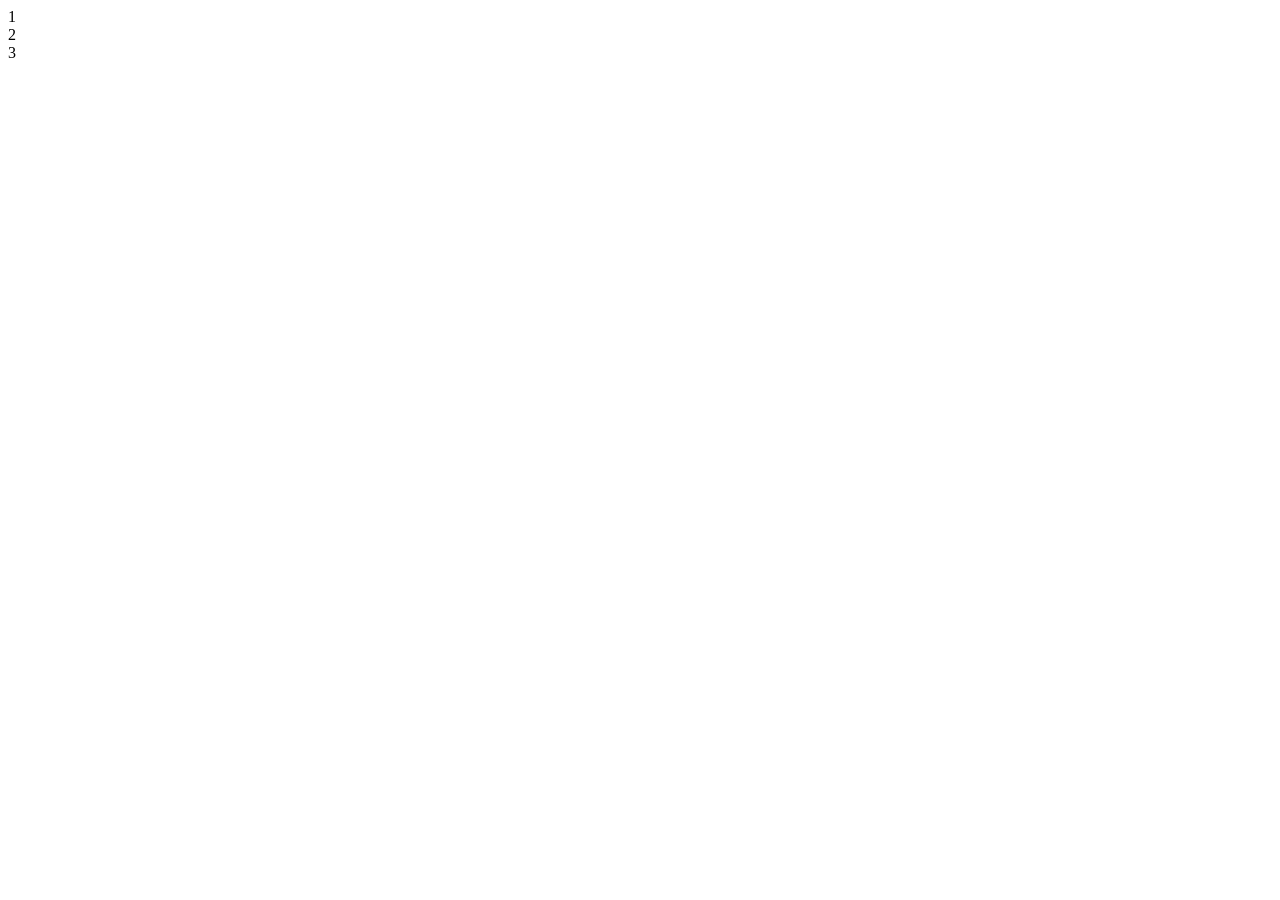
==== index.html @ 61d23c33 "Se creo Primer Pagina .html" ====
<!DOCTYPE html>
<html lang="en">

<head>
    <meta charset="UTF-8">
    <meta name="viewport" content="width=device-width, initial-scale=1.0">
    <title> Pagina Web </title>

</head>

<body>

    <div class="parent">
        <div class="div1">1</div>
        <div class="div2">2</div>
        <div class="div3">3</div>
    </div>

</body>

</html>
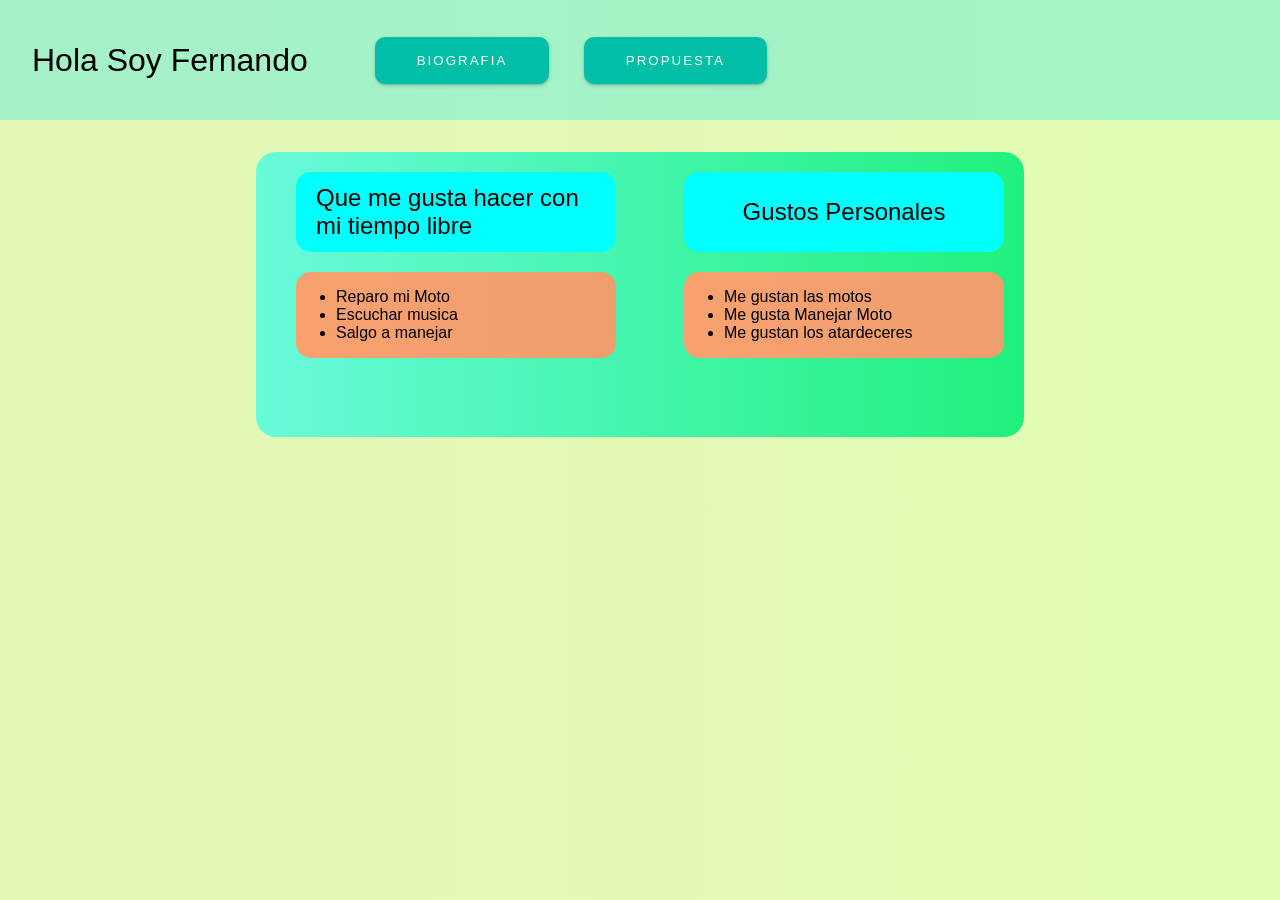
==== commit 2f70473b: "Se crearon sistema de carpetas" ====
--- a/index.html
+++ b/index.html
@@ -5,16 +5,46 @@
     <meta charset="UTF-8">
     <meta name="viewport" content="width=device-width, initial-scale=1.0">
     <title> Pagina Web </title>
-
+    <link rel="stylesheet" href="styles/globals.css">
+    <link rel="stylesheet" href="components/common/Button/Button.css">
+    <link rel="stylesheet" href="components/layout/Header/Header.css">
+    <link rel="stylesheet" href="components/layout/Footer/Footer.css">
 </head>
 
 <body>
+    <div class="header">
+        <div class="titulo"><a> Hola Soy Fernando </a></div>
+        <div class="botones">
+            <button class="btn">Biografia</button>
+            <button class="btn">Propuesta</button>
+        </div>
+    </div>
+    <div class="recuadro">
+        <div class="parent">
+            <div class="di1">
+                <div class="div1"><a class="subtitulo"> Que me gusta hacer con mi tiempo libre </a></div>
+                <div class="parrafo">
+                    <ul>
+                        <li> Reparo mi Moto </li>
+                        <li> Escuchar musica </li>
+                        <li> Salgo a manejar </li>
+                    </ul>
+                </div>
+            </div>
 
-    <div class="parent">
-        <div class="div1">1</div>
-        <div class="div2">2</div>
-        <div class="div3">3</div>
+            <div class="di2">
+                <div class="div2"><a class="subtitulo"> Gustos Personales </a></div>
+                <div class="parrafo">
+                    <ul>
+                        <li> Me gustan las motos </li>
+                        <li> Me gusta Manejar Moto </li>
+                        <li> Me gustan los atardeceres </li>
+                    </ul>
+                </div>
+            </div>
+        </div>
     </div>
+
 
 </body>
 
--- a/styles/globals.css
+++ b/styles/globals.css
@@ -0,0 +1,96 @@
+body {
+    margin: 0;
+    min-height: 100vh;
+    display: flex;
+    flex-direction: column;  
+    align-items: center;
+     background-image: linear-gradient(to right, rgb(229, 247, 182), rgb(224, 252, 180));
+    font-family: Arial, sans-serif;
+   align-items: center;
+}
+
+
+.titulo {
+    margin: 2rem 0;
+    padding: 1rem 2rem;
+    color: rgb(0, 0, 0);
+    font-size: 2rem;
+    border-radius: 10px;
+    border-width: 5px;
+    border-color: blue;
+}
+
+.di1 {
+    grid-column: span 2 / span 2;
+    grid-row: span 4 / span 4;
+    grid-column-start: 1;
+}
+
+.di2 {
+    grid-column: span 2 / span 2;
+    grid-row: span 4 / span 4;
+    grid-column-start: 5;
+}
+
+.div1 {
+    display: flex;
+    height: 5rem;
+    width: 20rem;
+    margin-top: 20px;
+    margin-left: 35px;
+    background-color: aqua;
+    justify-content: center;
+    font-size: 1.5rem;
+    align-items: center;
+    border-radius: 15px;
+    margin-left: 40px;
+}
+
+.div2 {
+    display: flex;
+    height: 5rem;
+    width: 20rem;
+    margin-top: 20px;
+    background-color: aqua;
+    justify-content: center;
+    font-size: 1.5rem;
+    align-items: center;
+    border-radius: 15px;
+    margin-left: 40px;
+}
+
+.subtitulo {
+    display: flex;
+    margin: 20px;
+}
+
+.parrafo {
+    display: flex;
+    margin: 20px 20px 20px 40px;
+    color: black;
+    border-radius: 15px;
+    width: 20rem;
+    align-items: center;
+    background-image: linear-gradient(to right, rgb(248, 161, 111), rgb(240, 157, 109));
+}
+
+
+.parent {
+    display: grid;
+    grid-template-columns: repeat(8, 1fr);
+    grid-template-rows: repeat(5, 1fr);
+    gap: 8px;
+    width: 100%;
+}
+
+.recuadro {
+    background-image: linear-gradient(to right, rgb(104, 250, 218), rgb(31, 240, 125));
+    display: flex;
+    margin: 2rem 10rem 2rem 10rem;
+    width: 60%;
+    border-radius: 20px
+}
+
+.botones {
+    margin: 20px;
+}
--- a/components/common/Button/Button.css
+++ b/components/common/Button/Button.css
@@ -0,0 +1,30 @@
+
+.btn {
+ background-color: #00BFA6;
+ padding: 14px 40px;
+ color: #fff;
+ text-transform: uppercase;
+ letter-spacing: 2px;
+ cursor: pointer;
+ border-radius: 10px;
+ border: 2px dashed #00BFA6;
+ box-shadow: rgba(50, 50, 93, 0.25) 0px 2px 5px -1px, rgba(0, 0, 0, 0.3) 0px 1px 3px -1px;
+ transition: .4s;
+ margin: 15px;
+}
+
+.btn span:last-child {
+ display: none;
+}
+
+.btn:hover {
+ transition: .4s;
+ border: 2px dashed #00BFA6;
+ background-color: #fff;
+ color: #00BFA6;
+}
+
+.btn:active {
+ background-color: #87dbd0;
+}
+
--- a/components/layout/Header/Header.css
+++ b/components/layout/Header/Header.css
@@ -0,0 +1,8 @@
+.header {
+    display: flex;
+    width: 100%;
+    height: 120px;
+    align-items: center;
+    justify-content: left;
+    background-color: rgba(55, 231, 231, 0.363);
+}
--- a/components/layout/Footer/Footer.css
+++ b/components/layout/Footer/Footer.css
@@ -0,0 +1,14 @@
+footer {
+    background-color: aquamarine;
+    width: 100%;
+    justify-content: center;
+    text-align: center;
+    margin-bottom: 0rem;
+}
+
+.footer-content {
+    background-color: aquamarine;
+     justify-content: center;
+     align-items: center;
+     margin: 1rem;
+}
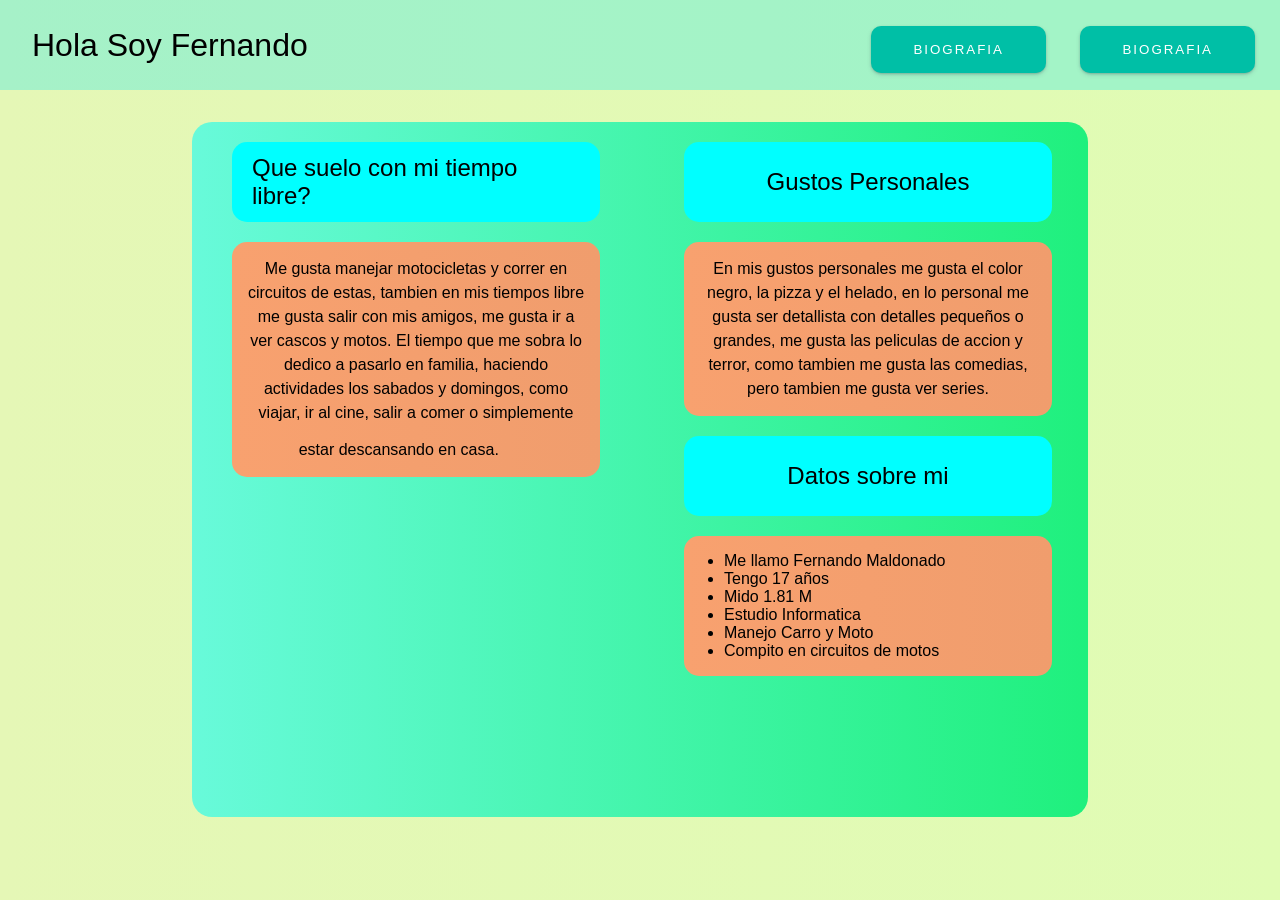
==== commit 63f03252: "Se rediseño los botones de redireccion a las 2 paginas adicionales" ====
--- a/index.html
+++ b/index.html
@@ -15,30 +15,45 @@
     <div class="header">
         <div class="titulo"><a> Hola Soy Fernando </a></div>
         <div class="botones">
-            <button class="btn">Biografia</button>
-            <button class="btn">Propuesta</button>
+            <a href="biografia.html"><button class="btn" >Biografia</button></a>
+            <a href="kinal.html"><button class="btn" >Biografia</button></a>
         </div>
     </div>
     <div class="recuadro">
         <div class="parent">
             <div class="di1">
-                <div class="div1"><a class="subtitulo"> Que me gusta hacer con mi tiempo libre </a></div>
+                <div class="div1"><a class="subtitulo"> Que suelo con mi tiempo libre? </a></div>
                 <div class="parrafo">
-                    <ul>
-                        <li> Reparo mi Moto </li>
-                        <li> Escuchar musica </li>
-                        <li> Salgo a manejar </li>
-                    </ul>
+                    <p> Me gusta manejar motocicletas y correr en circuitos de estas, tambien en mis
+                        tiempos libre me gusta salir con mis amigos, me gusta ir a ver cascos y motos.
+                        El tiempo que me sobra lo dedico a pasarlo en familia, haciendo actividades los
+                        sabados y domingos, como viajar, ir al cine, salir a comer o simplemente estar descansando en
+                        casa.
+                        <img src="https://encrypted-tbn0.gstatic.com/images?q=tbn:ANd9GcTbBtx87i95MFcfzCqVMQr9C_6zX3QH_3lBCw&s"
+                            alt="">
+                    </p>
                 </div>
             </div>
 
             <div class="di2">
                 <div class="div2"><a class="subtitulo"> Gustos Personales </a></div>
                 <div class="parrafo">
+                    <p> En mis gustos personales me gusta el color negro, la pizza y el helado, en lo personal
+                        me gusta ser detallista con detalles pequeños o grandes, me gusta las peliculas de accion y
+                        terror, como
+                        tambien me gusta las comedias, pero tambien me gusta ver series.
+
+                    </p>
+                </div>
+                <div class="div2"><a class="subtitulo"> Datos sobre mi </a></div>
+                <div class="parrafo">
                     <ul>
-                        <li> Me gustan las motos </li>
-                        <li> Me gusta Manejar Moto </li>
-                        <li> Me gustan los atardeceres </li>
+                        <li> Me llamo Fernando Maldonado</li>
+                        <li> Tengo 17 años </li>
+                        <li> Mido 1.81 M </li>
+                        <li> Estudio Informatica </li>
+                        <li> Manejo Carro y Moto </li>
+                        <li> Compito en circuitos de motos </li>
                     </ul>
                 </div>
             </div>
--- a/styles/globals.css
+++ b/styles/globals.css
@@ -35,7 +35,7 @@
 .div1 {
     display: flex;
     height: 5rem;
-    width: 20rem;
+    width: 23rem;
     margin-top: 20px;
     margin-left: 35px;
     background-color: aqua;
@@ -49,7 +49,7 @@
 .div2 {
     display: flex;
     height: 5rem;
-    width: 20rem;
+    width: 23rem;
     margin-top: 20px;
     background-color: aqua;
     justify-content: center;
@@ -59,6 +59,16 @@
     margin-left: 40px;
 }
 
+.div3 {
+    height: 5rem;
+    width: 23rem;
+    background-color: aqua;
+    justify-content: center;
+    font-size: 1.5rem;
+    align-items: center;
+    border-radius: 15px;
+}
+
 .subtitulo {
     display: flex;
     margin: 20px;
@@ -66,12 +76,22 @@
 
 .parrafo {
     display: flex;
-    margin: 20px 20px 20px 40px;
+    margin: 20px 20px 0px 40px;
     color: black;
     border-radius: 15px;
-    width: 20rem;
+    width: 23rem;
     align-items: center;
     background-image: linear-gradient(to right, rgb(248, 161, 111), rgb(240, 157, 109));
+}
+
+.parrafo p {
+  margin: 15px;
+  text-align: center;
+  line-height: 1.5;
+}
+
+.parrafo img {
+  margin: 15px;
 }
 
 
@@ -87,10 +107,12 @@
     background-image: linear-gradient(to right, rgb(104, 250, 218), rgb(31, 240, 125));
     display: flex;
     margin: 2rem 10rem 2rem 10rem;
-    width: 60%;
+    width: 70%;
     border-radius: 20px
 }
 
 .botones {
-    margin: 20px;
-}+    position: absolute;
+    top: 0.7rem;
+    right: 10px;
+}
--- a/components/layout/Header/Header.css
+++ b/components/layout/Header/Header.css
@@ -1,8 +1,7 @@
 .header {
     display: flex;
     width: 100%;
-    height: 120px;
+    height: 90px;
     align-items: center;
-    justify-content: left;
     background-color: rgba(55, 231, 231, 0.363);
 }
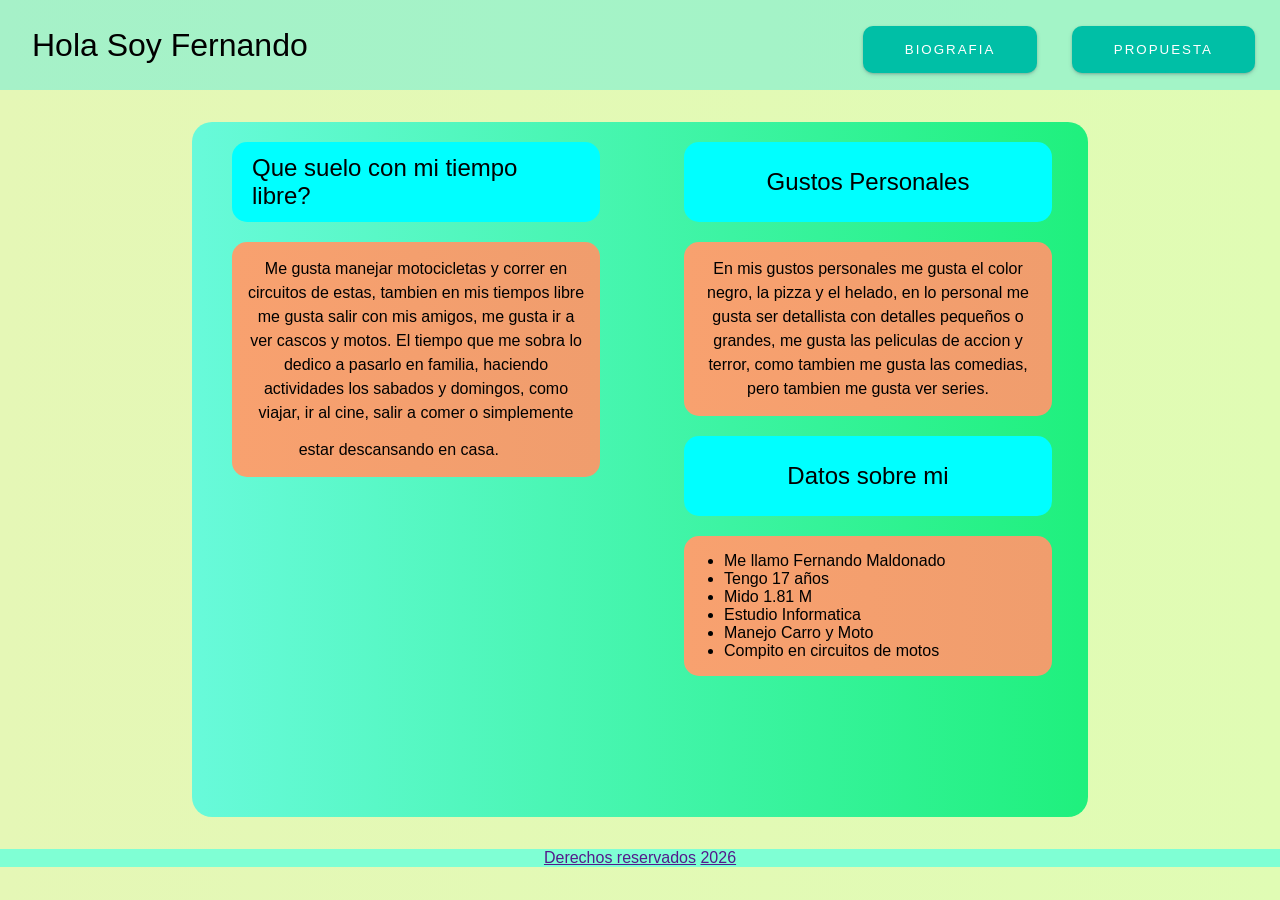
==== commit 34672bda: "Se agrego footer" ====
--- a/index.html
+++ b/index.html
@@ -16,7 +16,7 @@
         <div class="titulo"><a> Hola Soy Fernando </a></div>
         <div class="botones">
             <a href="biografia.html"><button class="btn" >Biografia</button></a>
-            <a href="kinal.html"><button class="btn" >Biografia</button></a>
+            <a href="kinal.html"><button class="btn" >Propuesta</button></a>
         </div>
     </div>
     <div class="recuadro">
@@ -60,7 +60,12 @@
         </div>
     </div>
 
-
+    <footer>
+        <div>
+           <a href="">  Derechos reservados</a>
+           <a href="">  2026</a>
+        </div>
+    </footer>
 </body>
 
 </html>
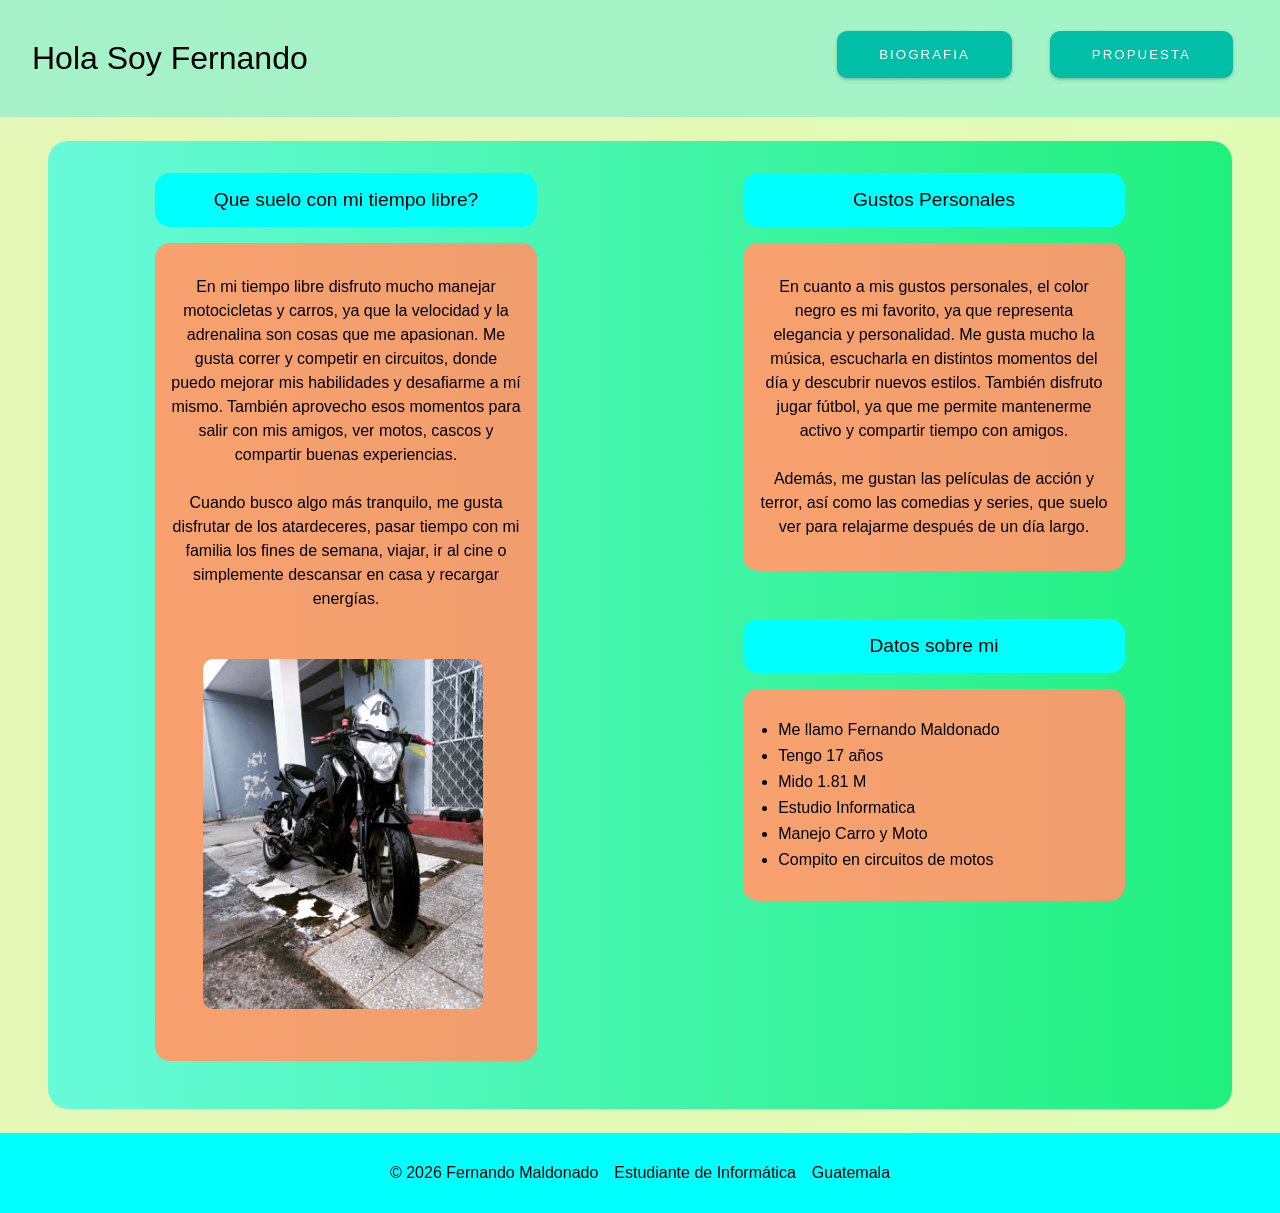
==== commit 99544c0e: "Se modifico y agrego biografia" ====
--- a/index.html
+++ b/index.html
@@ -15,8 +15,8 @@
     <div class="header">
         <div class="titulo"><a> Hola Soy Fernando </a></div>
         <div class="botones">
-            <a href="biografia.html"><button class="btn" >Biografia</button></a>
-            <a href="kinal.html"><button class="btn" >Propuesta</button></a>
+            <a href="biografia.html"><button class="btn">Biografia</button></a>
+            <a href="kinal.html"><button class="btn">Propuesta</button></a>
         </div>
     </div>
     <div class="recuadro">
@@ -24,26 +24,40 @@
             <div class="di1">
                 <div class="div1"><a class="subtitulo"> Que suelo con mi tiempo libre? </a></div>
                 <div class="parrafo">
-                    <p> Me gusta manejar motocicletas y correr en circuitos de estas, tambien en mis
-                        tiempos libre me gusta salir con mis amigos, me gusta ir a ver cascos y motos.
-                        El tiempo que me sobra lo dedico a pasarlo en familia, haciendo actividades los
-                        sabados y domingos, como viajar, ir al cine, salir a comer o simplemente estar descansando en
-                        casa.
-                        <img src="https://encrypted-tbn0.gstatic.com/images?q=tbn:ANd9GcTbBtx87i95MFcfzCqVMQr9C_6zX3QH_3lBCw&s"
-                            alt="">
+                    <p>
+                        En mi tiempo libre disfruto mucho manejar motocicletas y carros, ya que la velocidad y la
+                        adrenalina
+                        son cosas que me apasionan. Me gusta correr y competir en circuitos, donde puedo mejorar mis
+                        habilidades
+                        y desafiarme a mí mismo. También aprovecho esos momentos para salir con mis amigos, ver motos,
+                        cascos
+                        y compartir buenas experiencias.
+                        <br><br>
+                        Cuando busco algo más tranquilo, me gusta disfrutar de los atardeceres, pasar tiempo con mi
+                        familia
+                        los fines de semana, viajar, ir al cine o simplemente descansar en casa y recargar energías.
                     </p>
+
+                    <img src="components/images/motocicleta.png" alt="">
                 </div>
             </div>
 
             <div class="di2">
                 <div class="div2"><a class="subtitulo"> Gustos Personales </a></div>
                 <div class="parrafo">
-                    <p> En mis gustos personales me gusta el color negro, la pizza y el helado, en lo personal
-                        me gusta ser detallista con detalles pequeños o grandes, me gusta las peliculas de accion y
-                        terror, como
-                        tambien me gusta las comedias, pero tambien me gusta ver series.
+                    <p>
+                        En cuanto a mis gustos personales, el color negro es mi favorito, ya que representa elegancia y
+                        personalidad. Me gusta mucho la música, escucharla en distintos momentos del día y descubrir
+                        nuevos
+                        estilos. También disfruto jugar fútbol, ya que me permite mantenerme activo y compartir tiempo
+                        con
+                        amigos.
+                        <br><br>
+                        Además, me gustan las películas de acción y terror, así como las comedias y series, que suelo
+                        ver
+                        para relajarme después de un día largo.
+                    </p>
 
-                    </p>
                 </div>
                 <div class="div2"><a class="subtitulo"> Datos sobre mi </a></div>
                 <div class="parrafo">
@@ -62,8 +76,9 @@
 
     <footer>
         <div>
-           <a href="">  Derechos reservados</a>
-           <a href="">  2026</a>
+            <span>© 2026 Fernando Maldonado</span>
+            <span>Estudiante de Informática</span>
+            <span>Guatemala</span>
         </div>
     </footer>
 </body>
--- a/styles/globals.css
+++ b/styles/globals.css
@@ -2,117 +2,156 @@
     margin: 0;
     min-height: 100vh;
     display: flex;
-    flex-direction: column;  
+    flex-direction: column;
     align-items: center;
-     background-image: linear-gradient(to right, rgb(229, 247, 182), rgb(224, 252, 180));
+    background-image: linear-gradient(to right, rgb(229, 247, 182), rgb(224, 252, 180));
     font-family: Arial, sans-serif;
-   align-items: center;
+}
+
+.titulo {
+    margin: 1.5rem 0;
+    padding: 1rem 2rem;
+    font-size: clamp(1.5rem, 4vw, 2rem);
+    border-radius: 10px;
+    color: black;
+}
+
+.botones {
+    position: absolute;
+    top: 1rem;
+    right: 2rem;
+    display: flex;
+    gap: 0.5rem;
+}
+
+@media (max-width: 700px) {
+    .botones {
+        display: flex;
+        flex-direction: column;
+        align-items: center;
+        gap: 0.5rem;
+    }
 }
 
 
-.titulo {
-    margin: 2rem 0;
-    padding: 1rem 2rem;
-    color: rgb(0, 0, 0);
-    font-size: 2rem;
-    border-radius: 10px;
-    border-width: 5px;
-    border-color: blue;
+.recuadro {
+    background-image: linear-gradient(to right, rgb(104, 250, 218), rgb(31, 240, 125));
+    width: 90%;
+    max-width: 1200px;
+    margin: 1.5rem auto;
+    border-radius: 20px;
+    padding: 1rem;
 }
 
-.di1 {
-    grid-column: span 2 / span 2;
-    grid-row: span 4 / span 4;
-    grid-column-start: 1;
+.parent {
+    display: grid;
+    grid-template-columns: repeat(2, 1fr);
+    gap: 1.5rem;
 }
 
-.di2 {
-    grid-column: span 2 / span 2;
-    grid-row: span 4 / span 4;
-    grid-column-start: 5;
+@media (max-width: 900px) {
+    .parent {
+        grid-template-columns: 1fr;
+    }
 }
 
-.div1 {
+.di1,
+.di2 {
     display: flex;
-    height: 5rem;
-    width: 23rem;
-    margin-top: 20px;
-    margin-left: 35px;
-    background-color: aqua;
-    justify-content: center;
-    font-size: 1.5rem;
+    flex-direction: column;
     align-items: center;
-    border-radius: 15px;
-    margin-left: 40px;
 }
 
+.div1,
 .div2 {
+    width: 100%;
+    max-width: 350px;
+    padding: 1rem;
+    margin-top: 1rem;
+    background-color: aqua;
+    font-size: 1.2rem;
     display: flex;
-    height: 5rem;
-    width: 23rem;
-    margin-top: 20px;
-    background-color: aqua;
     justify-content: center;
-    font-size: 1.5rem;
-    align-items: center;
-    border-radius: 15px;
-    margin-left: 40px;
-}
-
-.div3 {
-    height: 5rem;
-    width: 23rem;
-    background-color: aqua;
-    justify-content: center;
-    font-size: 1.5rem;
     align-items: center;
     border-radius: 15px;
 }
 
-.subtitulo {
-    display: flex;
-    margin: 20px;
-}
-
 .parrafo {
-    display: flex;
-    margin: 20px 20px 0px 40px;
-    color: black;
+    width: 100%;
+    max-width: 350px;
+    margin-top: 1rem;
+    margin-bottom: 2rem ;
+    padding: 1rem;
+    background-image: linear-gradient(to right, rgb(248, 161, 111), rgb(240, 157, 109));
     border-radius: 15px;
-    width: 23rem;
-    align-items: center;
-    background-image: linear-gradient(to right, rgb(248, 161, 111), rgb(240, 157, 109));
 }
 
 .parrafo p {
-  margin: 15px;
-  text-align: center;
-  line-height: 1.5;
+    margin: 0.5;
+    text-align: center;
+    line-height: 1.5;
 }
 
 .parrafo img {
-  margin: 15px;
+    max-width: 80%;
+    border-radius: 10px;
+    margin: 2rem;
 }
 
-
-.parent {
-    display: grid;
-    grid-template-columns: repeat(8, 1fr);
-    grid-template-rows: repeat(5, 1fr);
-    gap: 8px;
-    width: 100%;
+.parrafo ul {
+    padding-left: 1.2rem;
 }
 
-.recuadro {
-    background-image: linear-gradient(to right, rgb(104, 250, 218), rgb(31, 240, 125));
-    display: flex;
-    margin: 2rem 10rem 2rem 10rem;
-    width: 70%;
-    border-radius: 20px
+.parrafo li {
+    margin-bottom: 0.5rem;
 }
 
-.botones {
-    position: absolute;
-    top: 0.7rem;
-    right: 10px;
+.cuadro {
+    background-image: linear-gradient(to right, rgb(27, 120, 163), rgb(235, 18, 18));
+    width: 90%;
+    max-width: 1200px;
+    margin: 1.5rem auto;
+    border-radius: 20px;
+    padding: 1rem;
 }
+
+.subtituloBibliografia {
+    font-size: 2rem;
+    font-weight: bold;
+    margin:3rem;
+}
+
+.imgCarnet {
+    display: flex;
+    align-items: flex-start;
+    gap: 2rem;
+    margin: 2rem;
+    flex-wrap: wrap;
+}
+
+.inf {
+    width: 60%;
+    font-size: 15px;
+    color: black;
+    font-weight: bold;
+    text-align: justify;
+    padding: 1rem;
+    border-radius: 15px;
+}
+
+.imgCarnet img {
+    max-width: 300px;
+    width: 100%;
+    border-radius: 15px;
+}
+
+@media (max-width: 900px) {
+    .imgCarnet {
+        flex-direction: column;
+        align-items: center;
+    }
+
+    .inf {
+        width: 100%;
+    }
+}
--- a/components/common/Button/Button.css
+++ b/components/common/Button/Button.css
@@ -28,3 +28,14 @@
  background-color: #87dbd0;
 }
 
+@media (max-width: 700px) {
+
+    .btn {
+        padding: 8px 20px;
+        font-size: 0.75rem;
+        letter-spacing: 1px;
+        margin: 5px;
+        width: 140px;
+    }
+}
+
--- a/components/layout/Header/Header.css
+++ b/components/layout/Header/Header.css
@@ -1,7 +1,14 @@
 .header {
+    width: 100%;
+    position: relative;
     display: flex;
-    width: 100%;
-    height: 90px;
     align-items: center;
     background-color: rgba(55, 231, 231, 0.363);
+}
+
+@media (max-width: 600px) {
+    .header {
+        position: relative;
+        height: 130px;
+    }
 }
--- a/components/layout/Footer/Footer.css
+++ b/components/layout/Footer/Footer.css
@@ -1,14 +1,31 @@
 footer {
-    background-color: aquamarine;
     width: 100%;
+    background-color: aqua;
+    margin-top: auto;
+    font-size: 1rem;
+    display: flex;
     justify-content: center;
-    text-align: center;
-    margin-bottom: 0rem;
+    align-items: center;
+    height: 5rem;
 }
 
-.footer-content {
-    background-color: aquamarine;
-     justify-content: center;
-     align-items: center;
-     margin: 1rem;
-}+footer div {
+    width: 100%;
+    max-width: 1200px;
+    display: flex;
+    justify-content: center;
+    gap: 1rem;
+}
+
+footer a {
+    text-decoration: none;
+    color: black;
+    font-weight: 500;
+}
+
+@media (max-width: 600px) {
+    footer div {
+        flex-direction: column;
+        gap: 0.5rem;
+    }
+}
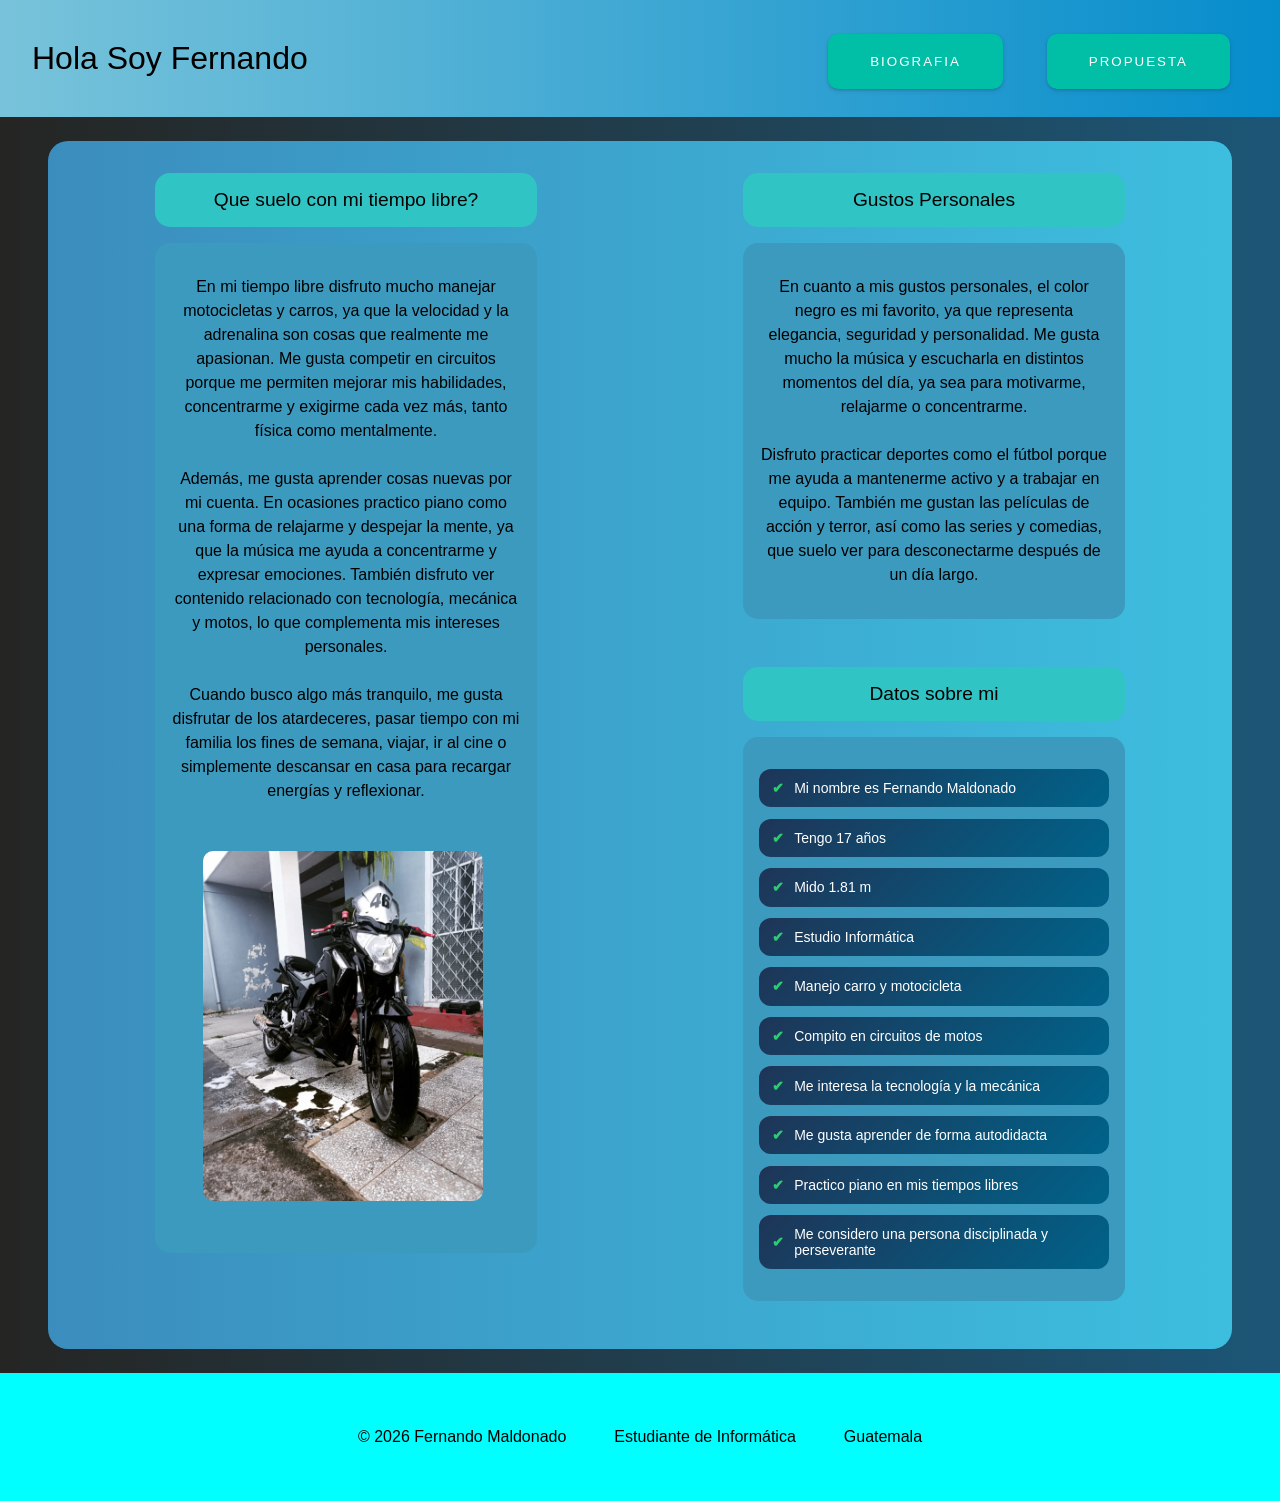
==== commit be43bc43: "Se detallo Informacion de Propuesta de Pagina Principal" ====
--- a/index.html
+++ b/index.html
@@ -26,17 +26,22 @@
                 <div class="parrafo">
                     <p>
                         En mi tiempo libre disfruto mucho manejar motocicletas y carros, ya que la velocidad y la
-                        adrenalina
-                        son cosas que me apasionan. Me gusta correr y competir en circuitos, donde puedo mejorar mis
-                        habilidades
-                        y desafiarme a mí mismo. También aprovecho esos momentos para salir con mis amigos, ver motos,
-                        cascos
-                        y compartir buenas experiencias.
+                        adrenalina son cosas que
+                        realmente me apasionan. Me gusta competir en circuitos porque me permiten mejorar mis
+                        habilidades, concentrarme
+                        y exigirme cada vez más, tanto física como mentalmente.
+                        <br><br>
+                        Además, me gusta aprender cosas nuevas por mi cuenta. En ocasiones practico piano como una forma
+                        de relajarme
+                        y despejar la mente, ya que la música me ayuda a concentrarme y expresar emociones. También
+                        disfruto ver contenido
+                        relacionado con tecnología, mecánica y motos, lo que complementa mis intereses personales.
                         <br><br>
                         Cuando busco algo más tranquilo, me gusta disfrutar de los atardeceres, pasar tiempo con mi
-                        familia
-                        los fines de semana, viajar, ir al cine o simplemente descansar en casa y recargar energías.
+                        familia los fines de
+                        semana, viajar, ir al cine o simplemente descansar en casa para recargar energías y reflexionar.
                     </p>
+
 
                     <img src="components/images/motocicleta.png" alt="">
                 </div>
@@ -46,29 +51,35 @@
                 <div class="div2"><a class="subtitulo"> Gustos Personales </a></div>
                 <div class="parrafo">
                     <p>
-                        En cuanto a mis gustos personales, el color negro es mi favorito, ya que representa elegancia y
-                        personalidad. Me gusta mucho la música, escucharla en distintos momentos del día y descubrir
-                        nuevos
-                        estilos. También disfruto jugar fútbol, ya que me permite mantenerme activo y compartir tiempo
-                        con
-                        amigos.
+                        En cuanto a mis gustos personales, el color negro es mi favorito, ya que representa elegancia,
+                        seguridad y
+                        personalidad. Me gusta mucho la música y escucharla en distintos momentos del día, ya sea para
+                        motivarme,
+                        relajarme o concentrarme.
                         <br><br>
-                        Además, me gustan las películas de acción y terror, así como las comedias y series, que suelo
-                        ver
-                        para relajarme después de un día largo.
+                        Disfruto practicar deportes como el fútbol porque me ayuda a mantenerme activo y a trabajar en
+                        equipo.
+                        También me gustan las películas de acción y terror, así como las series y comedias, que suelo
+                        ver para
+                        desconectarme después de un día largo.
                     </p>
 
                 </div>
                 <div class="div2"><a class="subtitulo"> Datos sobre mi </a></div>
                 <div class="parrafo">
                     <ul>
-                        <li> Me llamo Fernando Maldonado</li>
-                        <li> Tengo 17 años </li>
-                        <li> Mido 1.81 M </li>
-                        <li> Estudio Informatica </li>
-                        <li> Manejo Carro y Moto </li>
-                        <li> Compito en circuitos de motos </li>
+                        <li>Mi nombre es Fernando Maldonado</li>
+                        <li>Tengo 17 años</li>
+                        <li>Mido 1.81 m</li>
+                        <li>Estudio Informática</li>
+                        <li>Manejo carro y motocicleta</li>
+                        <li>Compito en circuitos de motos</li>
+                        <li>Me interesa la tecnología y la mecánica</li>
+                        <li>Me gusta aprender de forma autodidacta</li>
+                        <li>Practico piano en mis tiempos libres</li>
+                        <li>Me considero una persona disciplinada y perseverante</li>
                     </ul>
+
                 </div>
             </div>
         </div>
--- a/styles/globals.css
+++ b/styles/globals.css
@@ -4,7 +4,7 @@
     display: flex;
     flex-direction: column;
     align-items: center;
-    background-image: linear-gradient(to right, rgb(229, 247, 182), rgb(224, 252, 180));
+    background-image: linear-gradient(to right, rgb(37, 37, 35), rgb(28, 86, 119));
     font-family: Arial, sans-serif;
 }
 
@@ -16,26 +16,9 @@
     color: black;
 }
 
-.botones {
-    position: absolute;
-    top: 1rem;
-    right: 2rem;
-    display: flex;
-    gap: 0.5rem;
-}
-
-@media (max-width: 700px) {
-    .botones {
-        display: flex;
-        flex-direction: column;
-        align-items: center;
-        gap: 0.5rem;
-    }
-}
-
 
 .recuadro {
-    background-image: linear-gradient(to right, rgb(104, 250, 218), rgb(31, 240, 125));
+    background-image: linear-gradient(to right, rgb(59, 141, 189), rgb(61, 190, 223));
     width: 90%;
     max-width: 1200px;
     margin: 1.5rem auto;
@@ -68,7 +51,7 @@
     max-width: 350px;
     padding: 1rem;
     margin-top: 1rem;
-    background-color: aqua;
+    background-color: rgb(49, 196, 196);
     font-size: 1.2rem;
     display: flex;
     justify-content: center;
@@ -82,12 +65,12 @@
     margin-top: 1rem;
     margin-bottom: 2rem ;
     padding: 1rem;
-    background-image: linear-gradient(to right, rgb(248, 161, 111), rgb(240, 157, 109));
+    background-color: rgb(60, 154, 190);
     border-radius: 15px;
 }
 
 .parrafo p {
-    margin: 0.5;
+    margin: 1;
     text-align: center;
     line-height: 1.5;
 }
@@ -99,15 +82,45 @@
 }
 
 .parrafo ul {
-    padding-left: 1.2rem;
+    list-style: none;
+    padding-left: 0;
+    margin-top: 1rem;
+    display: flex;
+    flex-direction: column;
+    gap: 0.7rem;
 }
 
 .parrafo li {
-    margin-bottom: 0.5rem;
+    background: linear-gradient(135deg, #1e3557, #00638a);
+    padding: 0.7rem 1rem;
+    border-radius: 12px;
+    font-size: 14px;
+    color: #ffffff;
+    position: relative;
+    padding-left: 2.2rem;
+    transition: transform 0.25s ease, box-shadow 0.25s ease;
 }
 
+/* Ícono */
+.parrafo li::before {
+    content: "✔";
+    position: absolute;
+    left: 0.8rem;
+    top: 50%;
+    transform: translateY(-50%);
+    color: #2ecc71;
+    font-weight: bold;
+}
+
+/* Hover dinámico */
+.parrafo li:hover {
+    transform: translateX(6px);
+    box-shadow: 0 6px 14px rgba(0, 0, 0, 0.15);
+}
+
+
 .cuadro {
-    background-image: linear-gradient(to right, rgb(27, 120, 163), rgb(235, 18, 18));
+    background-image: linear-gradient(to right, rgb(96, 230, 218), rgb(3, 121, 105));
     width: 90%;
     max-width: 1200px;
     margin: 1.5rem auto;
@@ -127,16 +140,32 @@
     gap: 2rem;
     margin: 2rem;
     flex-wrap: wrap;
+    transition: transform 0.3s ease, filter 0.3s ease;
+}
+
+.imgCarnet img {
+    width: 100%;
+    padding: 2rem;
+    max-width: 250px;
+    height: auto;
+    object-fit: contain;
+    transition: transform 0.3s ease, filter 0.3s ease;
+}
+.imgCarnet img:hover {
+    transform: scale(1.12);
+    filter: brightness(1.1);
 }
 
 .inf {
     width: 60%;
-    font-size: 15px;
+    font-size: 14px;
     color: black;
     font-weight: bold;
     text-align: justify;
     padding: 1rem;
     border-radius: 15px;
+    line-height: 1.6;
+
 }
 
 .imgCarnet img {
--- a/components/common/Button/Button.css
+++ b/components/common/Button/Button.css
@@ -1,31 +1,31 @@
 
 .btn {
- background-color: #00BFA6;
- padding: 14px 40px;
- color: #fff;
- text-transform: uppercase;
- letter-spacing: 2px;
- cursor: pointer;
- border-radius: 10px;
- border: 2px dashed #00BFA6;
- box-shadow: rgba(50, 50, 93, 0.25) 0px 2px 5px -1px, rgba(0, 0, 0, 0.3) 0px 1px 3px -1px;
- transition: .4s;
- margin: 15px;
+    background-color: #00BFA6;
+    padding: 18px 40px;
+    color: #fff;
+    text-transform: uppercase;
+    letter-spacing: 2px;
+    cursor: pointer;
+    border-radius: 10px; 
+    border: 2px dashed #00BFA6;
+    box-shadow: rgba(50, 50, 93, 0.25) 0px 2px 5px -1px, rgba(0, 0, 0, 0.3) 0px 1px 3px -1px;
+    transition: .4s;
+    margin: 18px;
 }
 
 .btn span:last-child {
- display: none;
+    display: none;
 }
 
 .btn:hover {
- transition: .4s;
- border: 2px dashed #00BFA6;
- background-color: #fff;
- color: #00BFA6;
+    transition: .4s;
+    border: 2px dashed #00BFA6;
+    background-color: #fff;
+    color: #00BFA6;
 }
 
 .btn:active {
- background-color: #87dbd0;
+    background-color: #87dbd0;
 }
 
 @media (max-width: 700px) {
@@ -39,3 +39,103 @@
     }
 }
 
+.isla-btn {
+ display: inline-block;
+ padding: 1rem 1.6rem;
+ font-size: 14px;
+ font-family:'Franklin Gothic Medium', 'Arial Narrow', Arial, sans-serif;
+ font-weight: 700;
+ color: rgb(0, 0, 0);
+ border: 1px solid rgb(73, 255, 255);
+ cursor: pointer;
+ position: relative;
+ background-color: transparent;
+ text-decoration: none;
+ overflow: hidden;
+ z-index: 1;    
+ font-family: inherit;
+ border-radius: 15px;
+}
+
+.isla-btn::before {
+ content: "";
+ position: absolute;
+ left: 0;
+ top: 0;
+ width: 100%;
+ height: 100%;
+ background-color: rgb(54, 218, 179);
+ transform: translateX(-100%);
+ transition: all .3s;
+ z-index: -1;
+}
+
+.isla-btn:hover::before {
+ transform: translateX(0);
+}
+
+@media (max-width: 1100px) {
+   .isla-btn {
+    display: block;
+    width: 100%;
+    
+
+    padding: 0.5rem 0.8rem;     /* más pequeños */
+    font-size: 11px;            /* texto reducido */
+    font-weight: 600;
+
+    border: 1px solid rgb(0, 110, 110);
+    background-color: transparent;
+
+    border-radius: 12px;
+    text-align: center;
+
+    cursor: pointer;
+    position: relative;
+    overflow: hidden;
+    z-index: 1;
+
+    transition: transform 0.2s ease;
+}
+
+
+.isla-btn::before {
+    content: "";
+    position: absolute;
+    inset: 0;
+    background-color: rgb(0, 110, 110);
+    transform: translateX(-100%);
+    transition: transform 0.3s ease;
+    z-index: -1;
+}
+
+.isla-btn:hover::before {
+    transform: translateX(0);
+}
+
+.isla-btn:hover {
+    transform: scale(1.03);
+    color: white;
+}
+    .isla-btn {
+        margin-bottom: 0.6rem;
+    }
+
+}
+
+.botones {
+    position: absolute;
+    top: 1rem;
+    right: 2rem;
+    display: flex;
+    gap: 0.5rem;
+}
+
+@media (max-width: 700px) {
+    .botones {
+        display: flex;
+        flex-direction: column;
+        align-items: center;
+        gap: 0.5rem;
+    }
+}
--- a/components/layout/Header/Header.css
+++ b/components/layout/Header/Header.css
@@ -3,7 +3,7 @@
     position: relative;
     display: flex;
     align-items: center;
-    background-color: rgba(55, 231, 231, 0.363);
+    background-image: linear-gradient(to right, rgb(120, 195, 218), rgb(6, 141, 204));
 }
 
 @media (max-width: 600px) {
--- a/components/layout/Footer/Footer.css
+++ b/components/layout/Footer/Footer.css
@@ -6,7 +6,7 @@
     display: flex;
     justify-content: center;
     align-items: center;
-    height: 5rem;
+    height: 8rem;
 }
 
 footer div {
@@ -14,7 +14,7 @@
     max-width: 1200px;
     display: flex;
     justify-content: center;
-    gap: 1rem;
+    gap: 3rem;
 }
 
 footer a {
@@ -26,6 +26,7 @@
 @media (max-width: 600px) {
     footer div {
         flex-direction: column;
+        align-items: center;
         gap: 0.5rem;
     }
 }
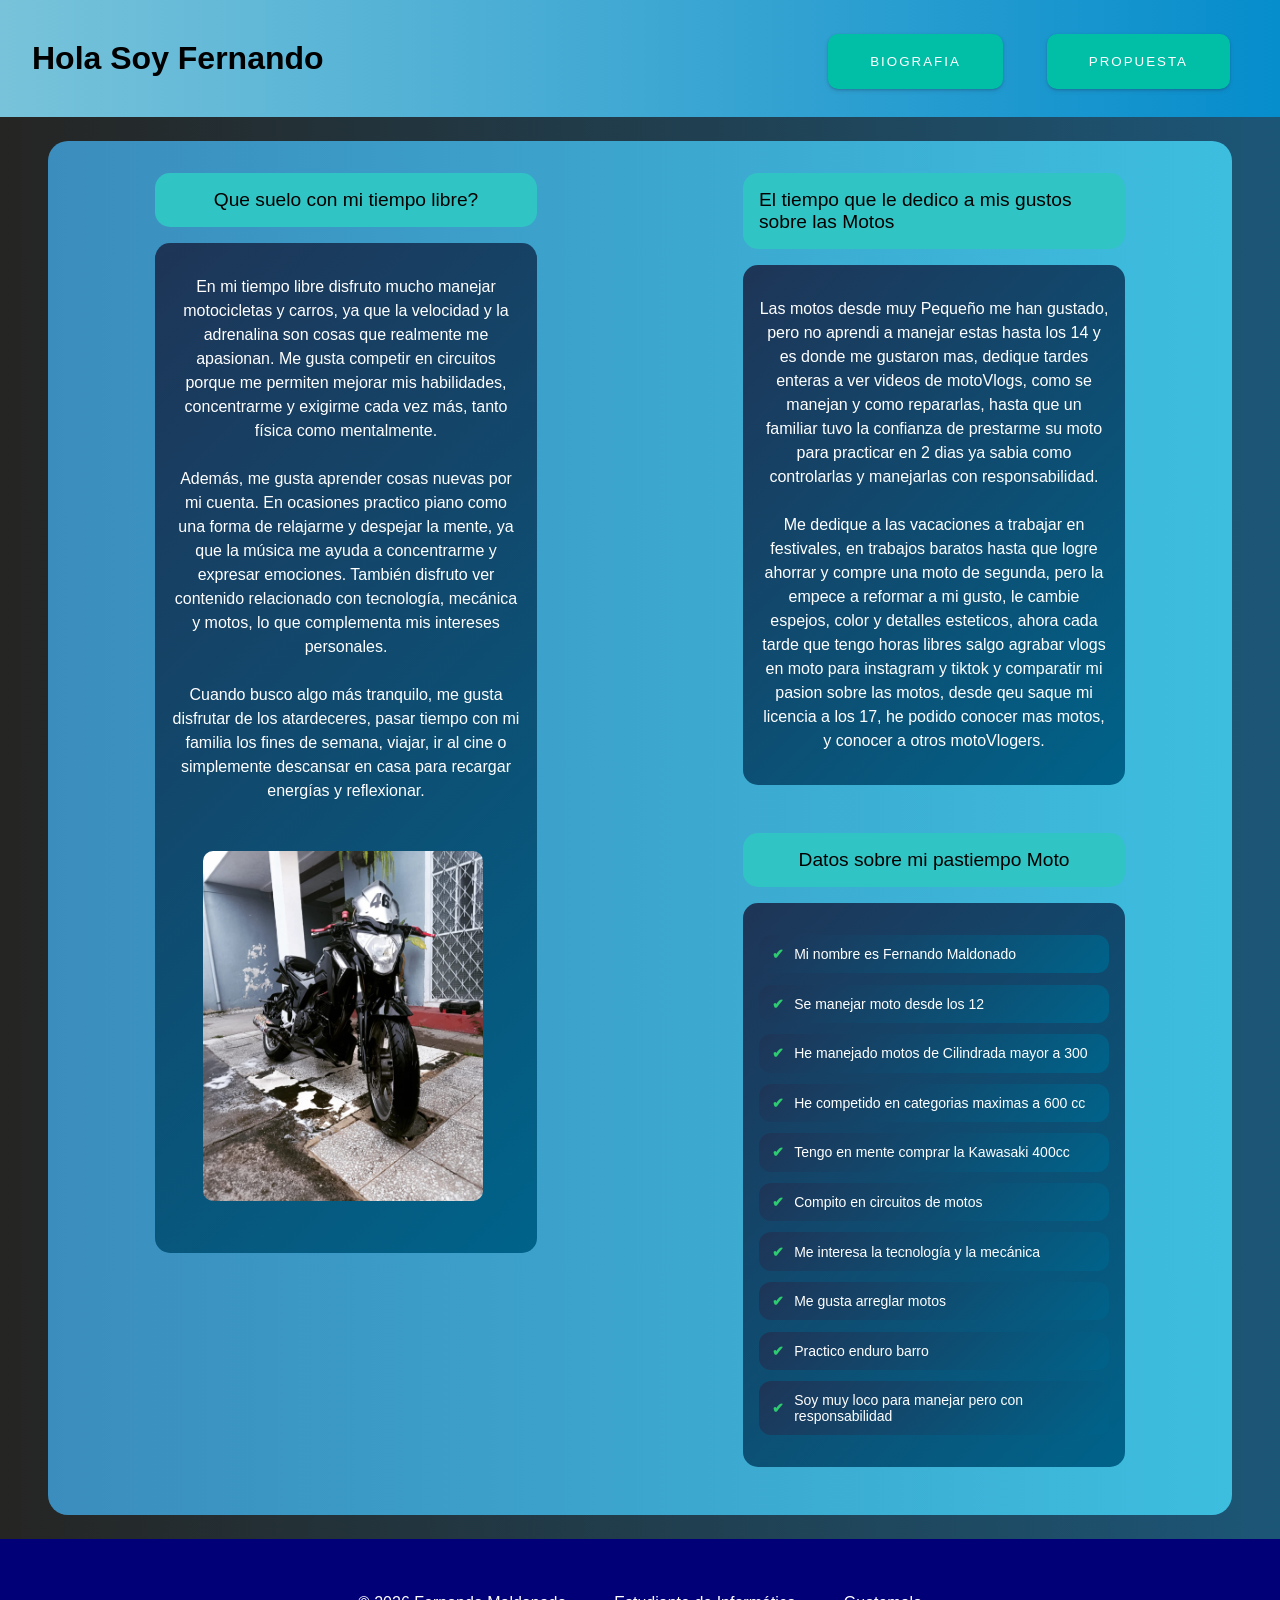
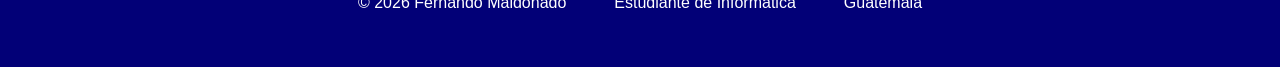
==== commit 203fb623: "Se agrego informacion relevante" ====
--- a/index.html
+++ b/index.html
@@ -48,36 +48,32 @@
             </div>
 
             <div class="di2">
-                <div class="div2"><a class="subtitulo"> Gustos Personales </a></div>
+                <div class="div2"><a class="subtitulo"> El tiempo que le dedico a mis gustos sobre las Motos</a></div>
                 <div class="parrafo">
                     <p>
-                        En cuanto a mis gustos personales, el color negro es mi favorito, ya que representa elegancia,
-                        seguridad y
-                        personalidad. Me gusta mucho la música y escucharla en distintos momentos del día, ya sea para
-                        motivarme,
-                        relajarme o concentrarme.
+                        Las motos desde muy Pequeño me han gustado, pero no aprendi a manejar estas hasta los 14 y es donde me gustaron mas, dedique tardes enteras a ver
+                        videos de motoVlogs, como se manejan y como repararlas, hasta que un familiar tuvo la confianza de prestarme su moto para practicar en 2 dias ya sabia 
+                        como controlarlas y manejarlas con responsabilidad.
                         <br><br>
-                        Disfruto practicar deportes como el fútbol porque me ayuda a mantenerme activo y a trabajar en
-                        equipo.
-                        También me gustan las películas de acción y terror, así como las series y comedias, que suelo
-                        ver para
-                        desconectarme después de un día largo.
+                        Me dedique a las vacaciones a trabajar en festivales, en trabajos baratos hasta que logre ahorrar y compre una moto de segunda, pero la empece a reformar
+                        a mi gusto, le cambie espejos, color y detalles esteticos, ahora cada tarde que tengo horas libres salgo agrabar vlogs en moto para instagram y tiktok y comparatir mi pasion
+                        sobre las motos, desde qeu saque mi licencia a los 17, he podido conocer mas motos, y conocer a otros motoVlogers.
                     </p>
 
                 </div>
-                <div class="div2"><a class="subtitulo"> Datos sobre mi </a></div>
+                <div class="div2"><a class="subtitulo"> Datos sobre mi pastiempo Moto</a></div>
                 <div class="parrafo">
                     <ul>
                         <li>Mi nombre es Fernando Maldonado</li>
-                        <li>Tengo 17 años</li>
-                        <li>Mido 1.81 m</li>
-                        <li>Estudio Informática</li>
-                        <li>Manejo carro y motocicleta</li>
+                        <li>Se manejar moto desde los 12 </li>
+                        <li>He manejado motos de Cilindrada mayor a 300</li>
+                        <li>He competido en categorias maximas a 600 cc</li>
+                        <li>Tengo en mente comprar la Kawasaki 400cc</li>
                         <li>Compito en circuitos de motos</li>
                         <li>Me interesa la tecnología y la mecánica</li>
-                        <li>Me gusta aprender de forma autodidacta</li>
-                        <li>Practico piano en mis tiempos libres</li>
-                        <li>Me considero una persona disciplinada y perseverante</li>
+                        <li>Me gusta arreglar motos</li>
+                        <li>Practico enduro barro</li>
+                        <li>Soy muy loco para manejar pero con responsabilidad</li>
                     </ul>
 
                 </div>
--- a/styles/globals.css
+++ b/styles/globals.css
@@ -12,6 +12,7 @@
     margin: 1.5rem 0;
     padding: 1rem 2rem;
     font-size: clamp(1.5rem, 4vw, 2rem);
+    font-weight: bold;
     border-radius: 10px;
     color: black;
 }
@@ -65,12 +66,13 @@
     margin-top: 1rem;
     margin-bottom: 2rem ;
     padding: 1rem;
-    background-color: rgb(60, 154, 190);
+    background: linear-gradient(135deg, #1e3557, #00638a);
     border-radius: 15px;
 }
 
 .parrafo p {
     margin: 1;
+    color: #ffffff;
     text-align: center;
     line-height: 1.5;
 }
@@ -79,6 +81,13 @@
     max-width: 80%;
     border-radius: 10px;
     margin: 2rem;
+    object-fit: contain;
+    transition: transform 0.3s ease, filter 0.3s ease;
+}
+
+.parrafo img:hover {
+    transform: scale(1.12);
+    filter: brightness(1.1);
 }
 
 .parrafo ul {
@@ -120,7 +129,7 @@
 
 
 .cuadro {
-    background-image: linear-gradient(to right, rgb(96, 230, 218), rgb(3, 121, 105));
+    background: linear-gradient(135deg, #1e3557, #00638a);
     width: 90%;
     max-width: 1200px;
     margin: 1.5rem auto;
@@ -129,6 +138,7 @@
 }
 
 .subtituloBibliografia {
+    color: #ffffff;
     font-size: 2rem;
     font-weight: bold;
     margin:3rem;
@@ -140,7 +150,6 @@
     gap: 2rem;
     margin: 2rem;
     flex-wrap: wrap;
-    transition: transform 0.3s ease, filter 0.3s ease;
 }
 
 .imgCarnet img {
@@ -159,7 +168,7 @@
 .inf {
     width: 60%;
     font-size: 14px;
-    color: black;
+    color: rgb(255, 255, 255);
     font-weight: bold;
     text-align: justify;
     padding: 1rem;
@@ -184,3 +193,85 @@
         width: 100%;
     }
 }
+
+.datosDeMi {
+    width: 100%;
+    margin-left: 7rem;
+    margin-top: 0;
+    max-width: 350px;
+    padding: 1rem;
+    background: linear-gradient(135deg, #1e3557, #00638a);
+    border-radius: 15px;
+}
+
+.datosDeMi ul {
+    list-style: none;
+    padding-left: 0;
+    margin-top: 1rem;
+    display: flex;
+    flex-direction: column;
+    gap: 0.7rem;
+}
+
+.datosDeMi li {
+    background: linear-gradient(135deg, #1e3557, #00638a);
+    margin: 0.5rem;
+    padding: 0.7rem 1rem;
+    border-radius: 12px;
+    font-size: 14px;
+    color: #ffffff;
+    position: relative;
+    padding-left: 2.2rem;
+    transition: transform 0.25s ease, box-shadow 0.25s ease;
+}
+
+
+.datosDeMi li::before {
+    content: "$";
+    position: absolute;
+    left: 0.8rem;
+    top: 50%;
+    transform: translateY(-50%);
+    color: #2ecc71;
+    font-weight: bold;
+}
+
+.datosDeMi li:hover {
+    transform: translateX(6px);
+    box-shadow: 0 6px 14px rgba(0, 0, 0, 0.15);
+}
+
+.datosDeMi p {
+color: #ffffff;
+text-align: center;
+padding: 1rem;
+line-height: 1.5;
+}
+
+.datosDeMi h2 {
+color: #ffffff;
+text-align: center;
+padding: 1rem;
+line-height: 1.5;
+}
+
+.dats {
+    display: flex;
+    flex-direction: row;   
+    gap: 20px;            
+    align-items: flex-start;
+    padding: 2rem;
+}
+
+@media (max-width: 768px) {
+    .dats {
+        flex-direction: column;
+    }
+
+    .datosDeMi{
+        padding: 1rem;
+        margin: 1rem;
+    }
+}
+
+
--- a/components/layout/Header/Header.css
+++ b/components/layout/Header/Header.css
@@ -11,4 +11,21 @@
         position: relative;
         height: 130px;
     }
+}
+
+.headerPropuesta {
+    width: 100%;
+    height: 9rem;
+    background-image: linear-gradient(to right, rgb(187, 183, 183), rgb(212, 211, 211));
+    display: flex;
+    align-items: center;
+    padding: 0;
+    justify-content: space-between;
+
+}
+
+.headerPropuesta img {
+    height: 5rem;
+    width: auto;
+    margin: 1rem 2rem 1rem 2rem;
 }
--- a/components/layout/Footer/Footer.css
+++ b/components/layout/Footer/Footer.css
@@ -1,6 +1,6 @@
 footer {
     width: 100%;
-    background-color: aqua;
+    background-color: rgb(2, 0, 119);
     margin-top: auto;
     font-size: 1rem;
     display: flex;
@@ -19,7 +19,13 @@
 
 footer a {
     text-decoration: none;
-    color: black;
+    color: #ffffff;
+    font-weight: 500;
+}
+
+footer span {
+    text-decoration: none;
+    color: #ffffff;
     font-weight: 500;
 }
 
